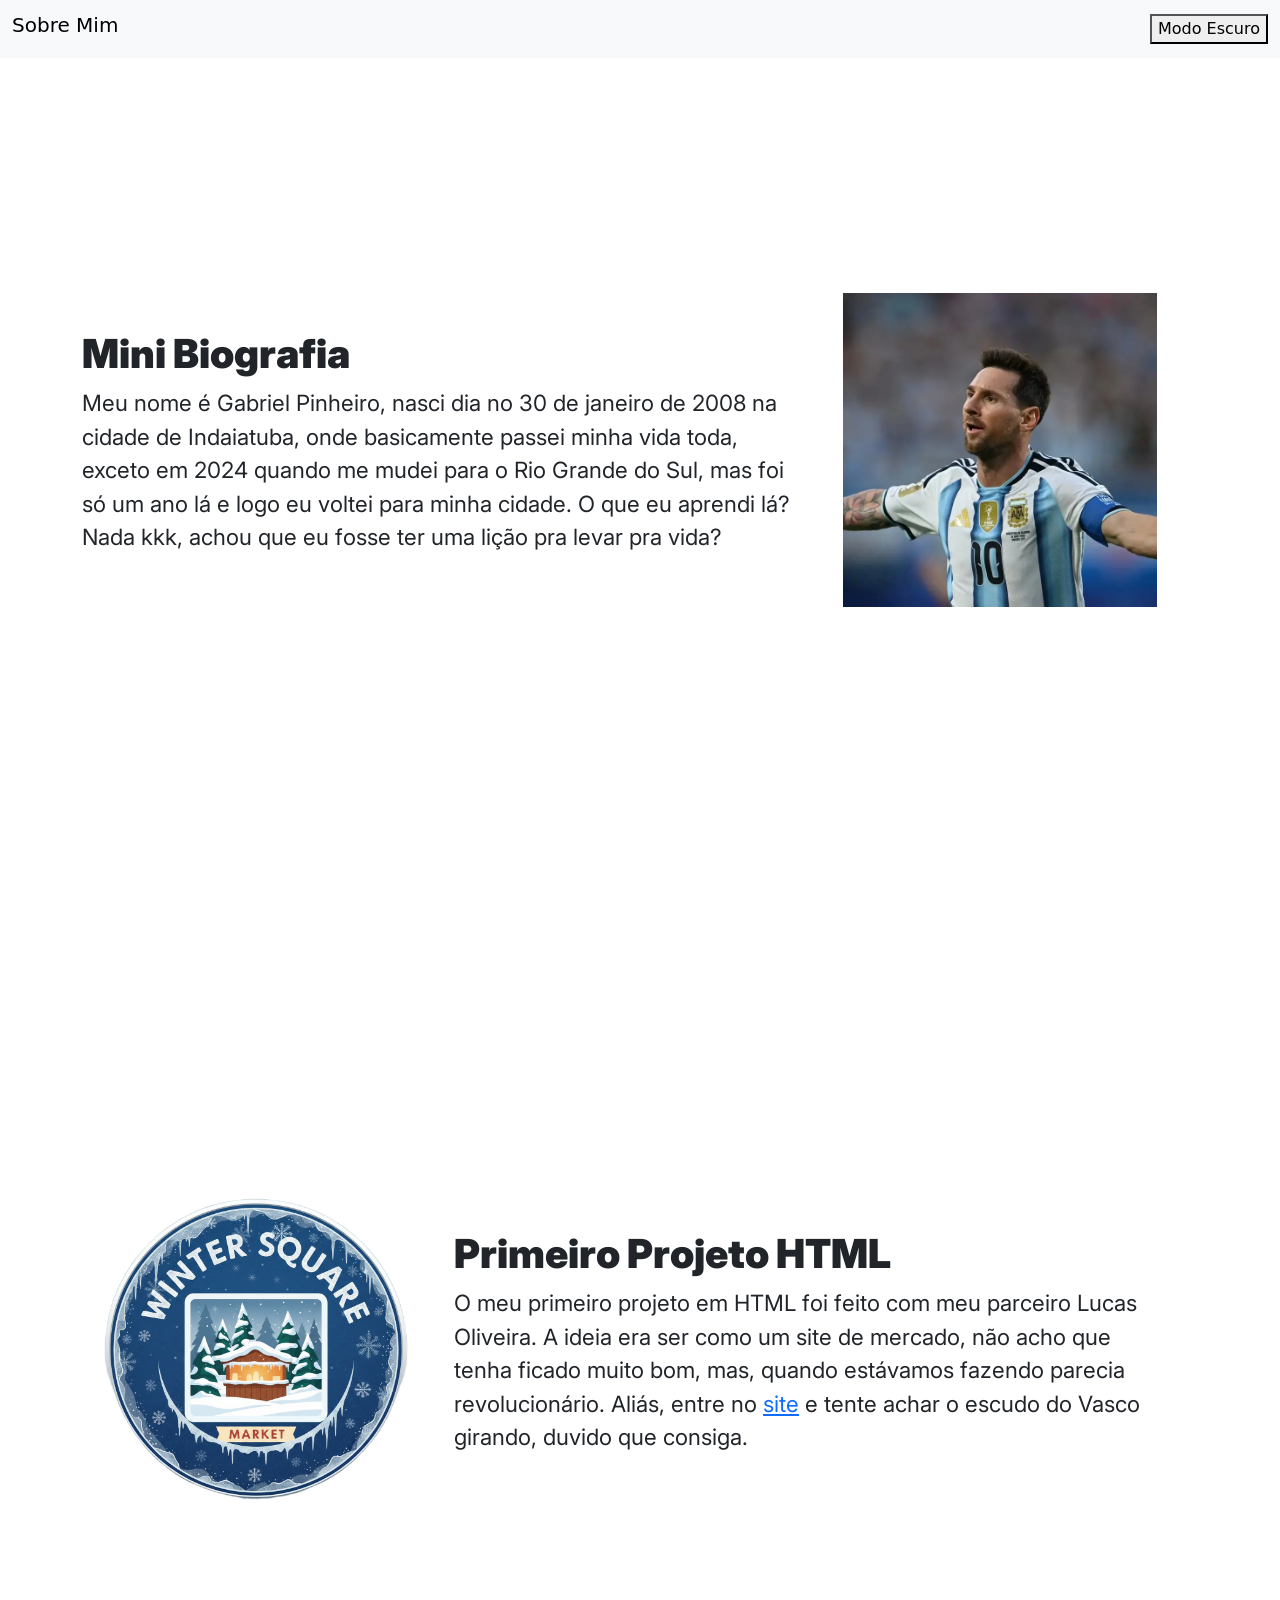
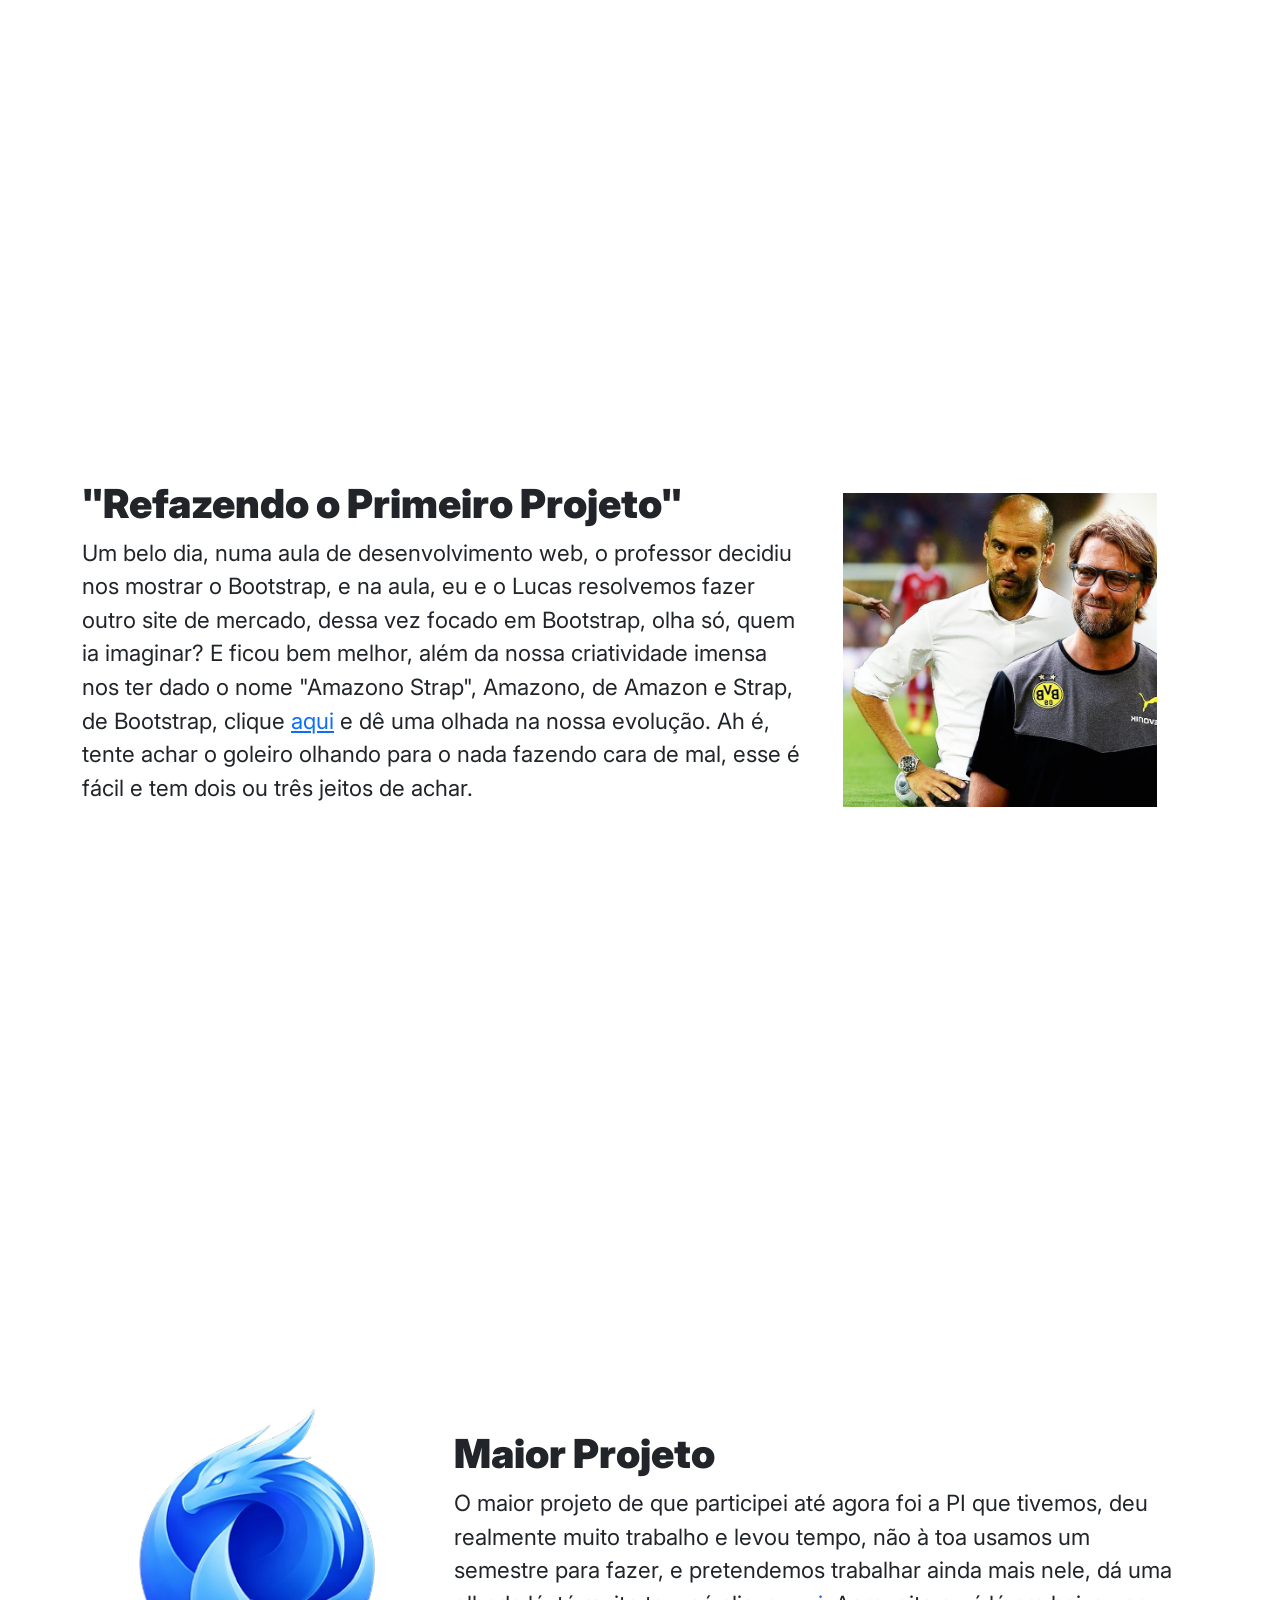
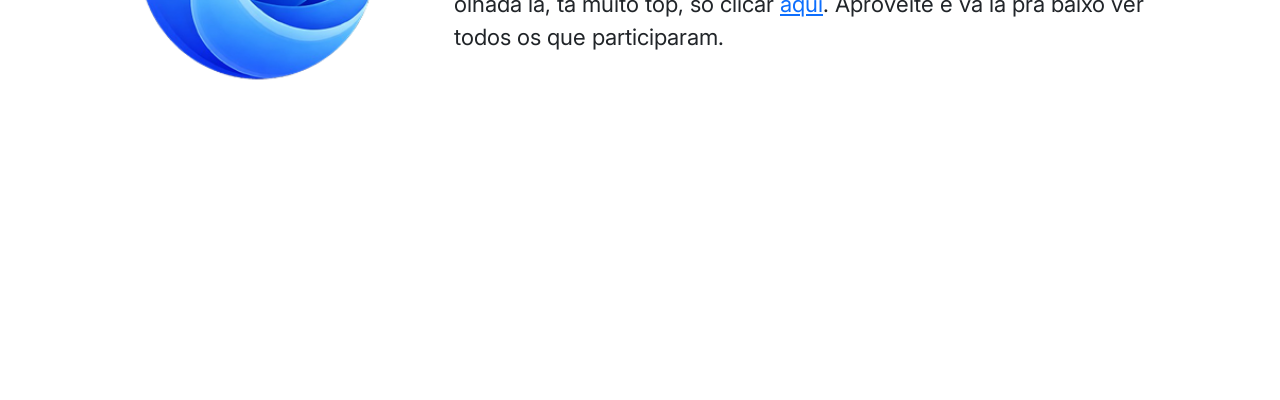
==== index.html @ 346e83ce "completo" ====
<!DOCTYPE html>
<html lang="en">
<head>
    <meta charset="UTF-8">
    <meta name="viewport" content="width=device-width, initial-scale=1.0">
    <title>Sobre Mim</title>
    <link rel="stylesheet" href="styles.css">
    <link href="https://cdn.jsdelivr.net/npm/bootstrap@5.3.8/dist/css/bootstrap.min.css" rel="stylesheet"
        integrity="sha384-sRIl4kxILFvY47J16cr9ZwB07vP4J8+LH7qKQnuqkuIAvNWLzeN8tE5YBujZqJLB" crossorigin="anonymous">
    <!-- fonte 1 -->
    <style>
        @import url('https://fonts.googleapis.com/css2?family=Inter:ital,opsz,wght@0,14..32,100..900;1,14..32,100..900&display=swap');
    </style>
</head>
<body>
    <header>
        <nav class="navbar fixed-top bg-body-tertiary">
            <div class="container-fluid">
                <h1 class="navbar-brand topo-da-tela">Sobre Mim</h1>
                <a href="index-escuro.html"><button id="modos" class="botao-maior">Modo Escuro</button></a>
            </div>
        </nav>
    </header>
    <div class="conteudo-claro">
        <!-- sessão 1 -->
        <div class="container min-vh-100 py-5 d-flex align-items-center text-justify">
            <!-- isso deixa cada sessão em uma tela -->
            <div class="row align-items-center w-100"> <!-- e isso pra ocupar tudo horizontalmente -->
                <div class="col-12 col-md-8"> <!-- aqui é pra ocupar 2/3 da tela -->
                    <h1 class="inter-900" style="font-size: 2.5rem;">Mini Biografia</h1>
                    <p class="inter-400" style="font-size: 1.4rem;">Meu nome é Gabriel Pinheiro, nasci dia no 30 de
                        janeiro
                        de 2008 na cidade de Indaiatuba, onde basicamente passei minha vida toda, exceto em 2024 quando
                        me
                        mudei para o Rio Grande do Sul, mas foi só um ano lá e logo eu voltei para minha cidade. O que
                        eu aprendi lá? Nada kkk, achou que eu fosse ter uma lição pra levar pra vida?</p>
                </div>
                <div class="col-12 col-md-4"> <!-- aqui 1/3 -->
                    <img src="img/Messi.png" alt="foto de perfil" class="foto-perfil">
                </div>
            </div>
        </div>
        <!-- sessão 2 -->
        <div class="container min-vh-100 py-5 d-flex align-items-center text-justify">
            <div class="row align-items-center w-100">
                <div class="col-12 col-md-4">
                    <img src="img/winter_square.png" alt="logo do projeto" class="foto-perfil">
                </div>
                <div class="col-12 col-md-8">
                    <h1 class="inter-900" style="font-size: 2.5rem;">Primeiro Projeto HTML</h1>
                    <p class="inter-400" style="font-size: 1.4rem;">O meu primeiro projeto em HTML foi feito com meu
                        parceiro Lucas Oliveira. A ideia era ser como um site de mercado, não acho que tenha ficado
                        muito bom, mas, quando estávamos fazendo parecia revolucionário. Aliás, entre no <a
                            href="https://trabalhos-do-mario.vercel.app/">site</a> e tente achar o escudo do Vasco
                        girando, duvido que consiga.</p>
                </div>
            </div>
        </div>
        <!-- sessão 3 -->
        <div class="container min-vh-100 py-5 d-flex align-items-center text-justify">
            <div class="row align-items-center w-100">
                <div class="col-12 col-md-8">
                    <h1 class="inter-900" style="font-size: 2.5rem;">"Refazendo o Primeiro Projeto"</h1>
                    <p class="inter-400" style="font-size: 1.4rem;">Um belo dia, numa aula de desenvolvimento web, o
                        professor decidiu nos mostrar o Bootstrap, e na aula, eu e o Lucas resolvemos fazer outro site
                        de mercado, dessa vez focado em Bootstrap, olha só, quem ia imaginar? E ficou bem melhor, além
                        da nossa
                        criatividade imensa nos ter dado o nome "Amazono Strap", Amazono, de Amazon e Strap, de
                        Bootstrap,
                        clique <a href="https://amazono-strap.vercel.app/">aqui</a> e dê uma olhada na nossa evolução.
                        Ah é, tente achar o goleiro olhando para o nada fazendo cara de mal, esse é fácil e tem dois ou
                        três jeitos de achar.</p>
                </div>
                <div class="col-12 col-md-4">
                    <img src="img/amazono.jpg" alt="thumb do video que usamos no html" class="foto-perfil">
                </div>
            </div>
        </div>
        <!-- sessão 4 -->
        <div class="container min-vh-100 py-5 d-flex align-items-center text-justify">
            <div class="row align-items-center w-100">
                <div class="col-12 col-md-4">
                    <img src="img/apiscale.png" alt="logo da pi" class="foto-perfil">
                </div>
                <div class="col-12 col-md-8">
                    <h1 class="inter-900" style="font-size: 2.5rem;">Maior Projeto</h1>
                    <p class="inter-400" style="font-size: 1.4rem;">O maior projeto de que participei até agora foi a PI
                        que tivemos, deu realmente muito trabalho e levou tempo, não à toa usamos um semestre para
                        fazer, e pretendemos trabalhar ainda mais nele, dá uma olhada lá, tá muito top, só clicar <a
                            href="https://projeto-pji-one.vercel.app/">aqui</a>. Aproveite e vá lá pra baixo ver todos
                        os
                        que participaram.</p>
                </div>
            </div>
        </div>
    </div>
</body>
</html>
---- styles.css ----
/* arrumando a mini biografia e foto*/
/*acabei deixando para todas as imagens*/
.foto-perfil {
    width: 100% !important;
    height: auto !important;
    max-width: 100% !important;
    padding: 5% !important;
}

/*fontes*/
.inter-400 {
  font-family: "Inter", sans-serif;
  font-optical-sizing: auto;
  font-weight: 400;
  font-style: normal;
}
.inter-900 {
  font-family: "Inter", sans-serif;
  font-optical-sizing: auto;
  font-weight: 900;
  font-style: normal;
}
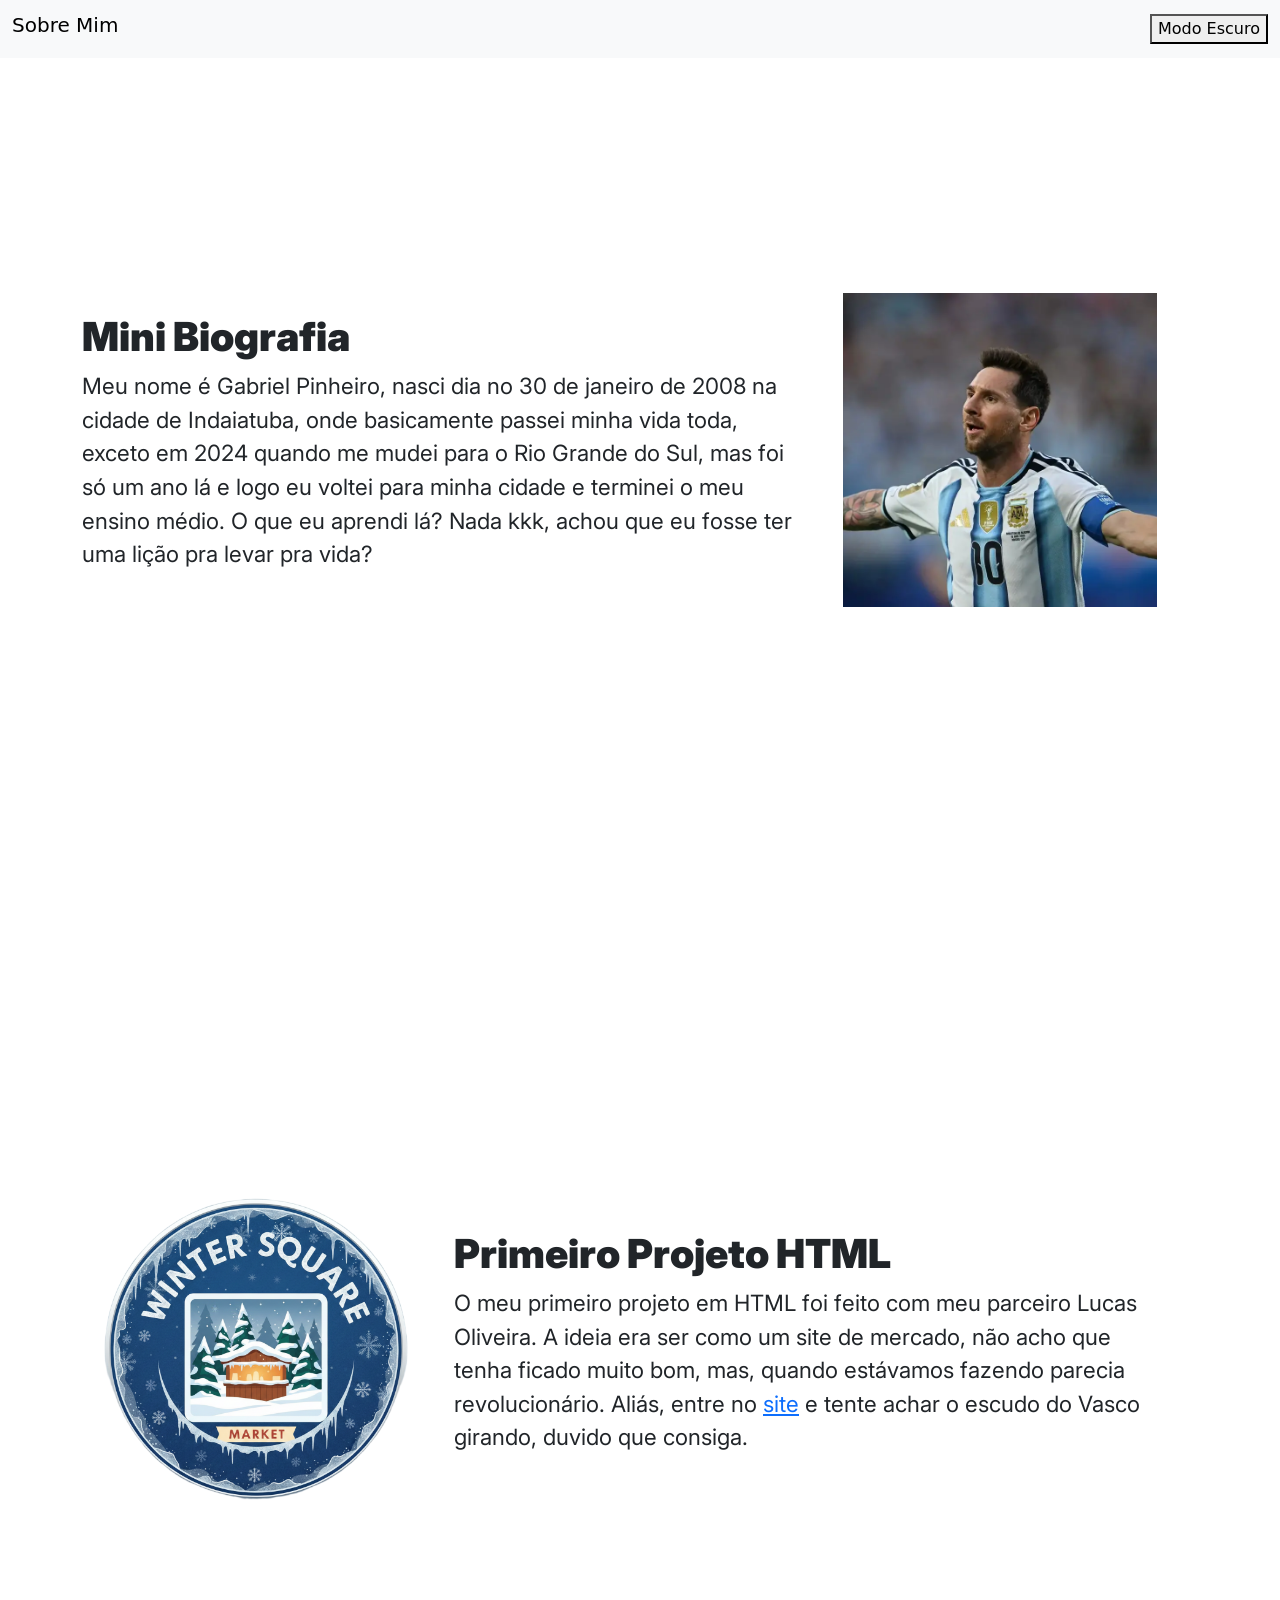
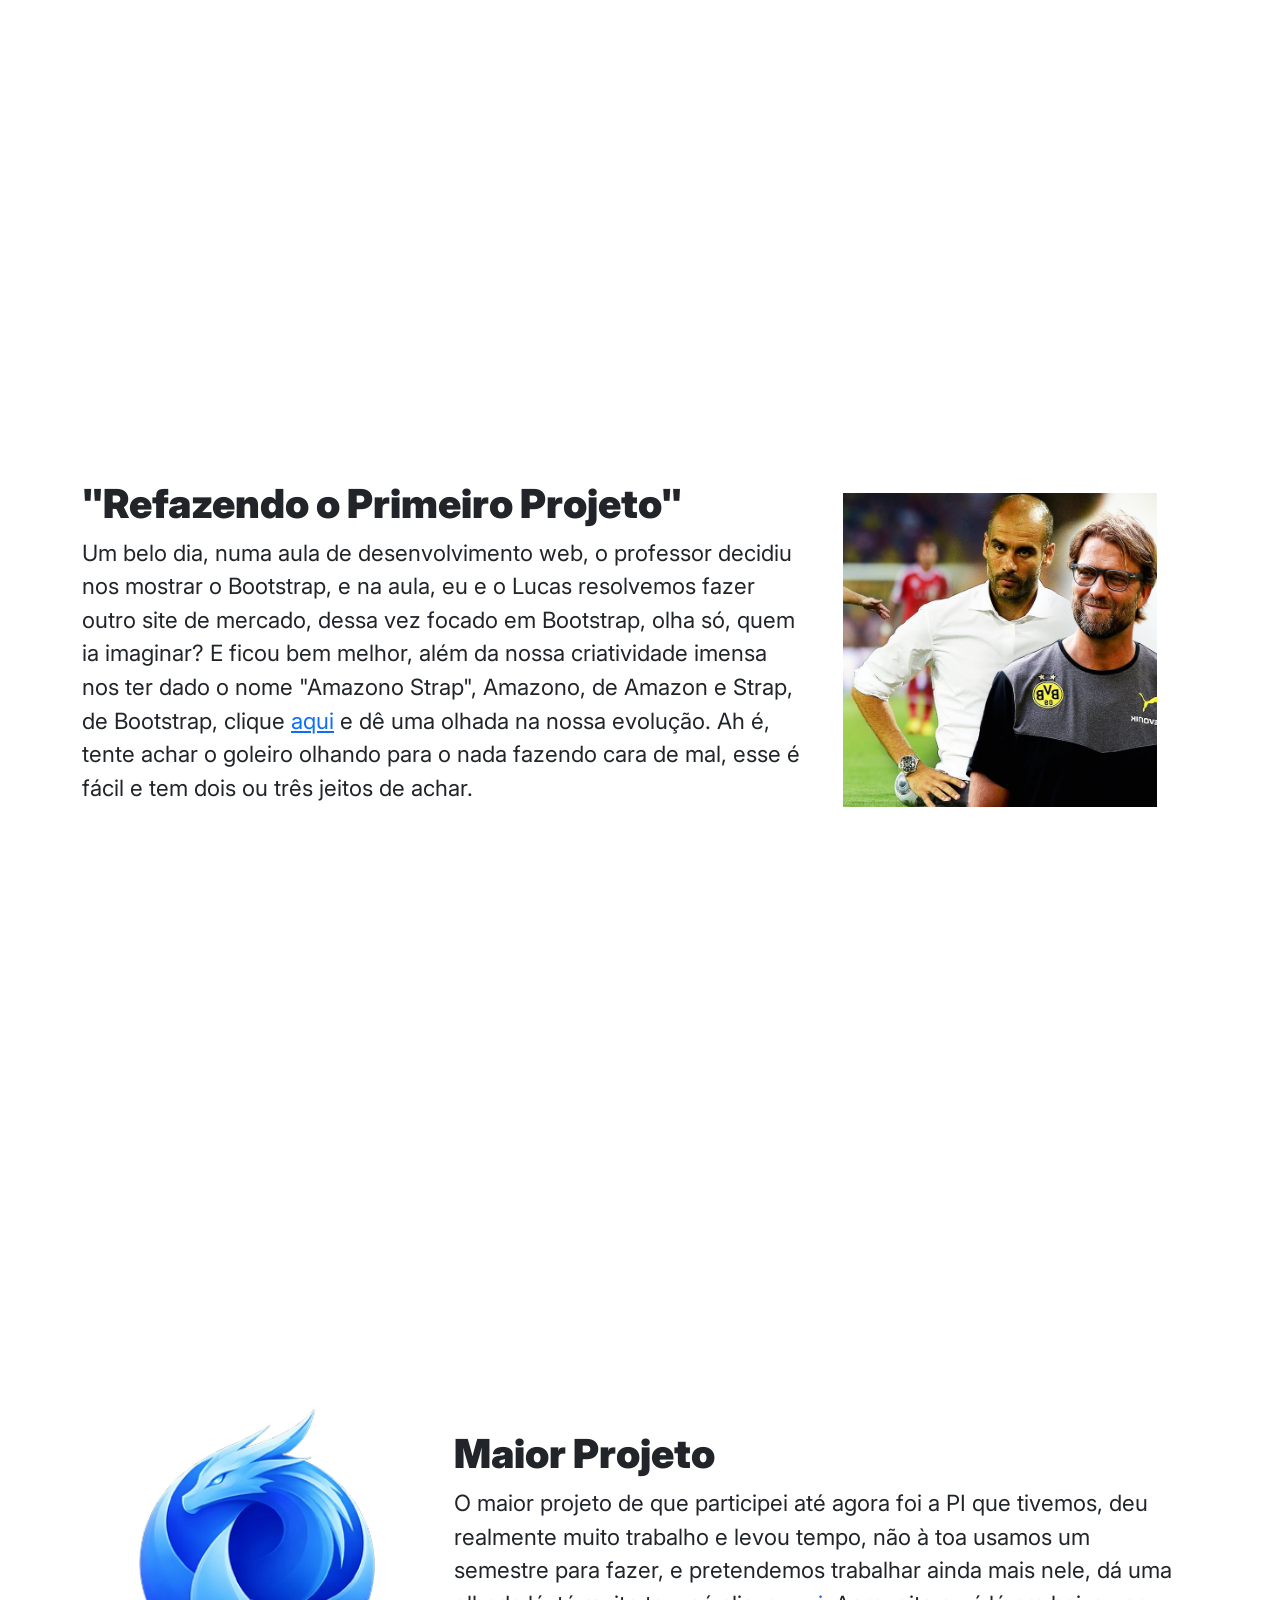
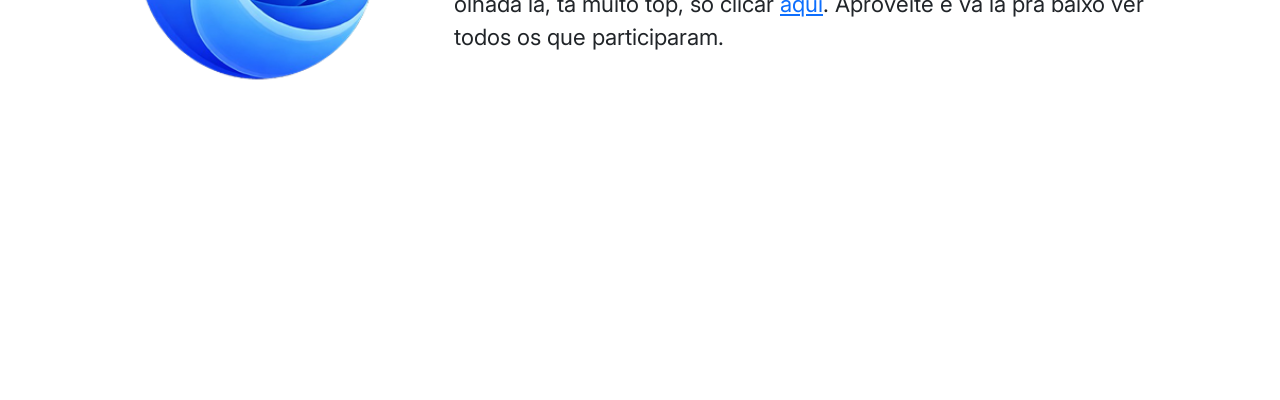
==== commit e3ce25bb: "formação" ====
--- a/index.html
+++ b/index.html
@@ -1,5 +1,6 @@
 <!DOCTYPE html>
 <html lang="en">
+
 <head>
     <meta charset="UTF-8">
     <meta name="viewport" content="width=device-width, initial-scale=1.0">
@@ -12,6 +13,7 @@
         @import url('https://fonts.googleapis.com/css2?family=Inter:ital,opsz,wght@0,14..32,100..900;1,14..32,100..900&display=swap');
     </style>
 </head>
+
 <body>
     <header>
         <nav class="navbar fixed-top bg-body-tertiary">
@@ -32,7 +34,8 @@
                         janeiro
                         de 2008 na cidade de Indaiatuba, onde basicamente passei minha vida toda, exceto em 2024 quando
                         me
-                        mudei para o Rio Grande do Sul, mas foi só um ano lá e logo eu voltei para minha cidade. O que
+                        mudei para o Rio Grande do Sul, mas foi só um ano lá e logo eu voltei para minha cidade e
+                        terminei o meu ensino médio. O que
                         eu aprendi lá? Nada kkk, achou que eu fosse ter uma lição pra levar pra vida?</p>
                 </div>
                 <div class="col-12 col-md-4"> <!-- aqui 1/3 -->
@@ -95,4 +98,5 @@
         </div>
     </div>
 </body>
+
 </html>
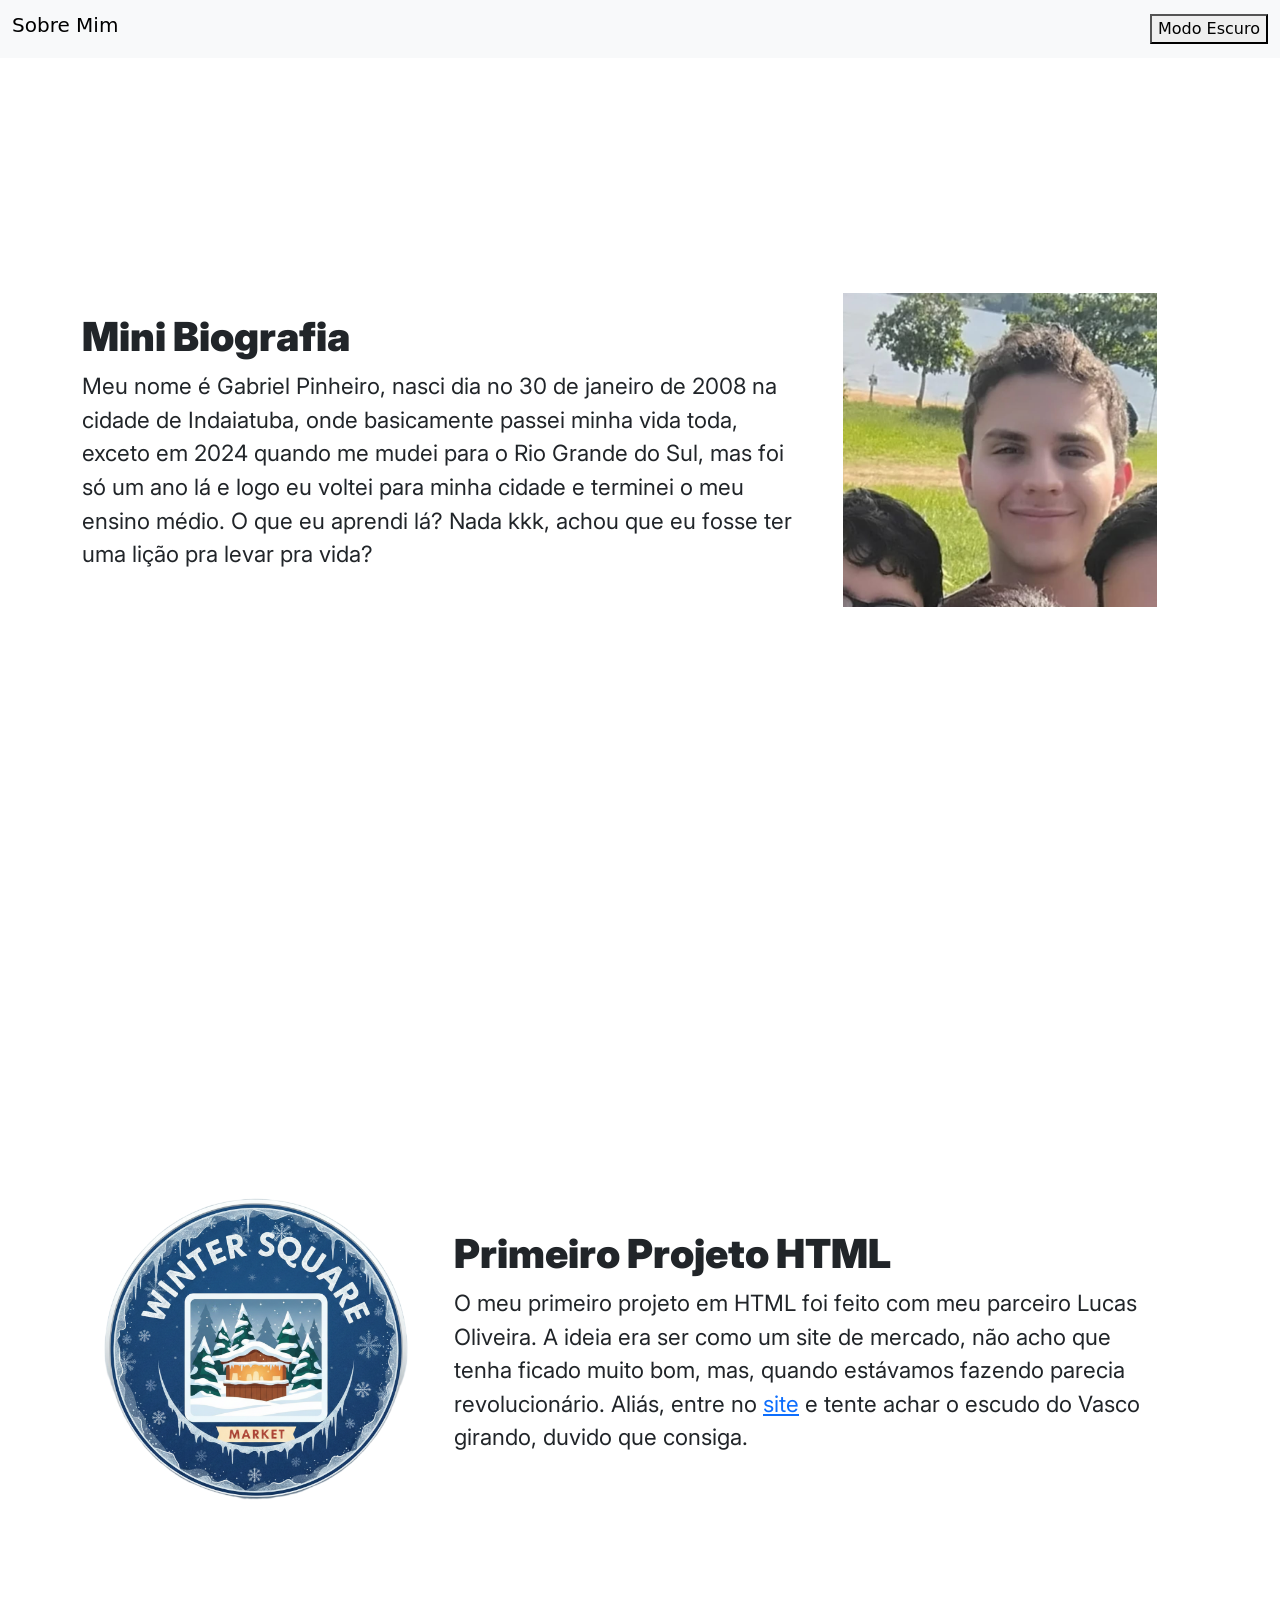
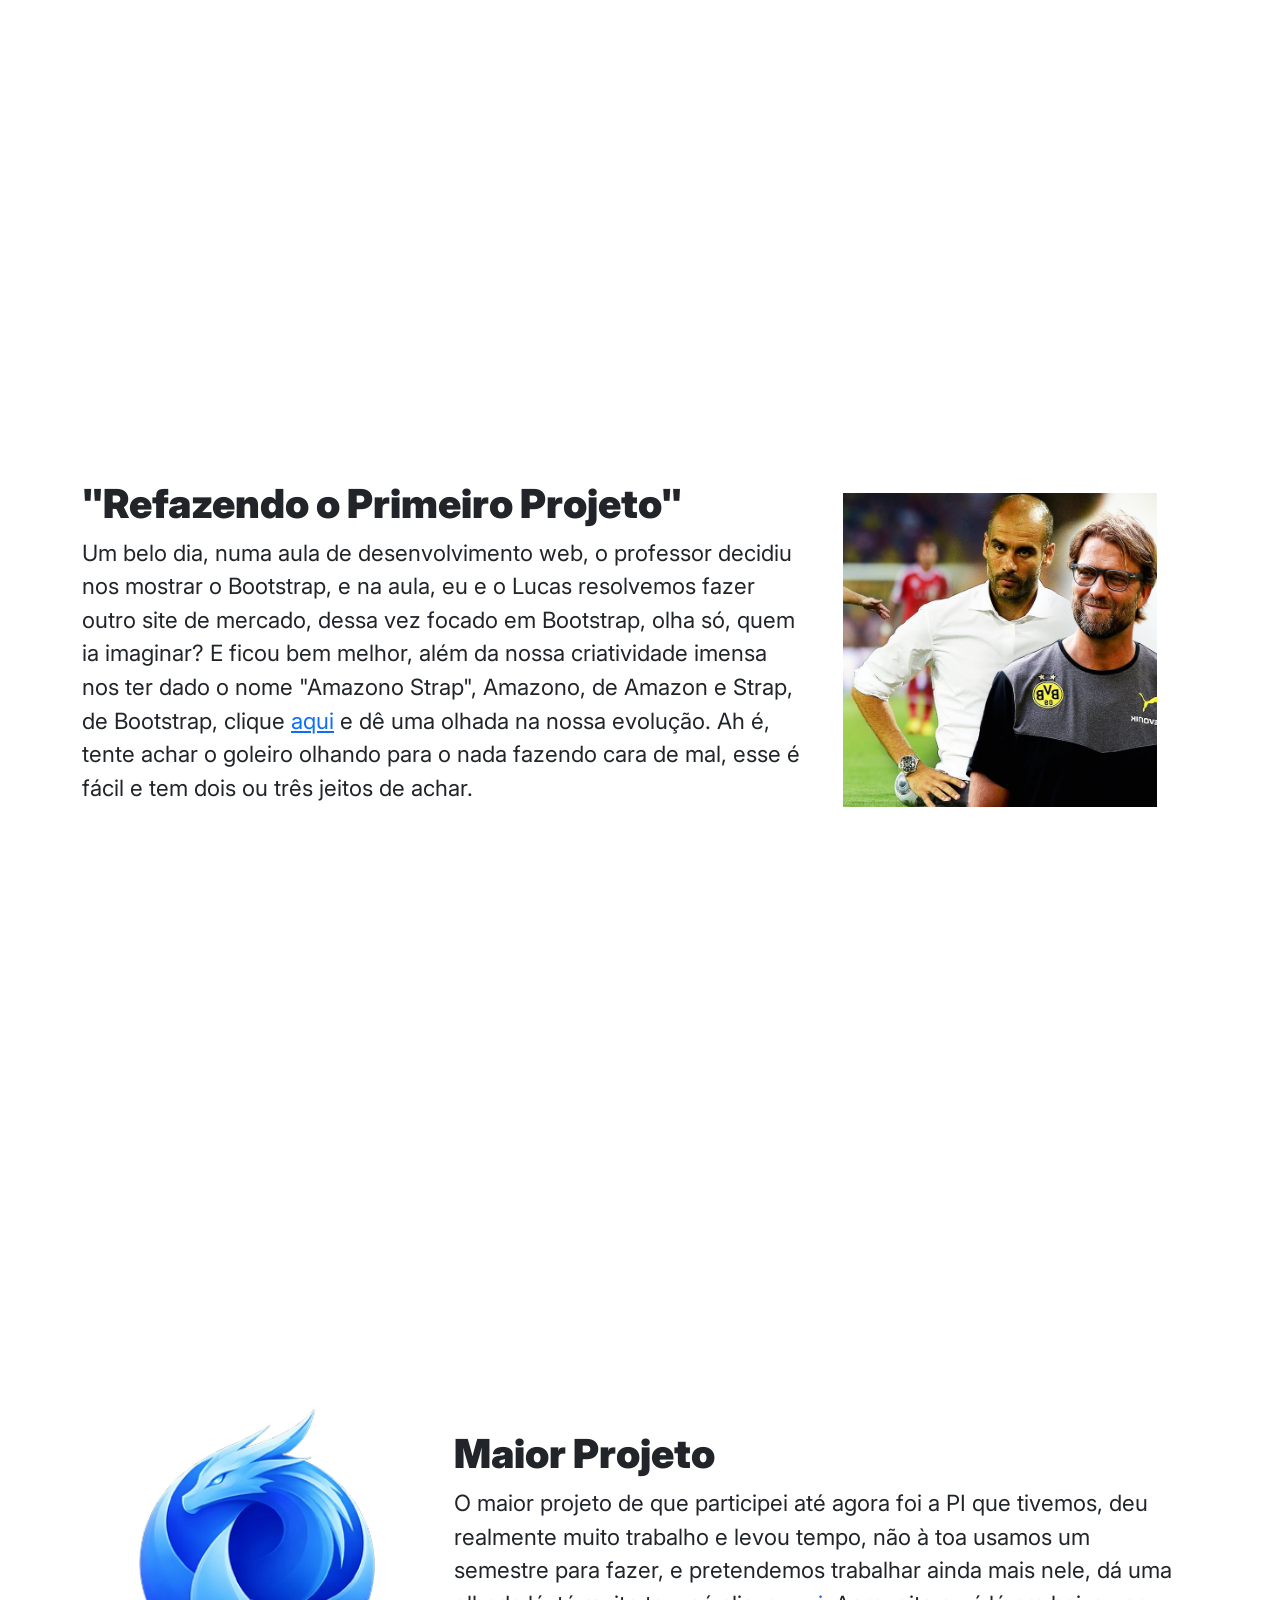
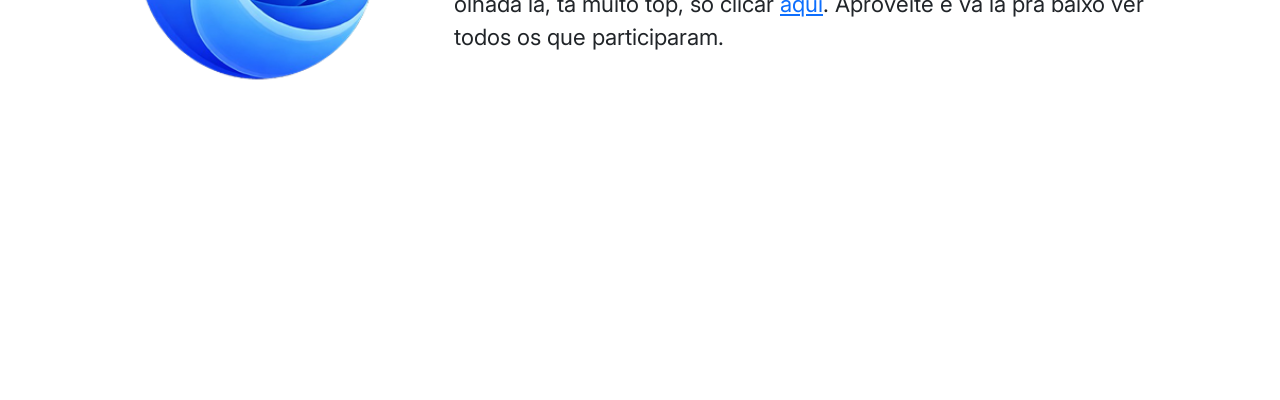
==== commit 8f2b7ebb: "foto minha adicionada" ====
--- a/index.html
+++ b/index.html
@@ -39,7 +39,7 @@
                         eu aprendi lá? Nada kkk, achou que eu fosse ter uma lição pra levar pra vida?</p>
                 </div>
                 <div class="col-12 col-md-4"> <!-- aqui 1/3 -->
-                    <img src="img/Messi.png" alt="foto de perfil" class="foto-perfil">
+                    <img src="img/eu.jpeg" alt="foto de perfil" class="foto-perfil">
                 </div>
             </div>
         </div>
